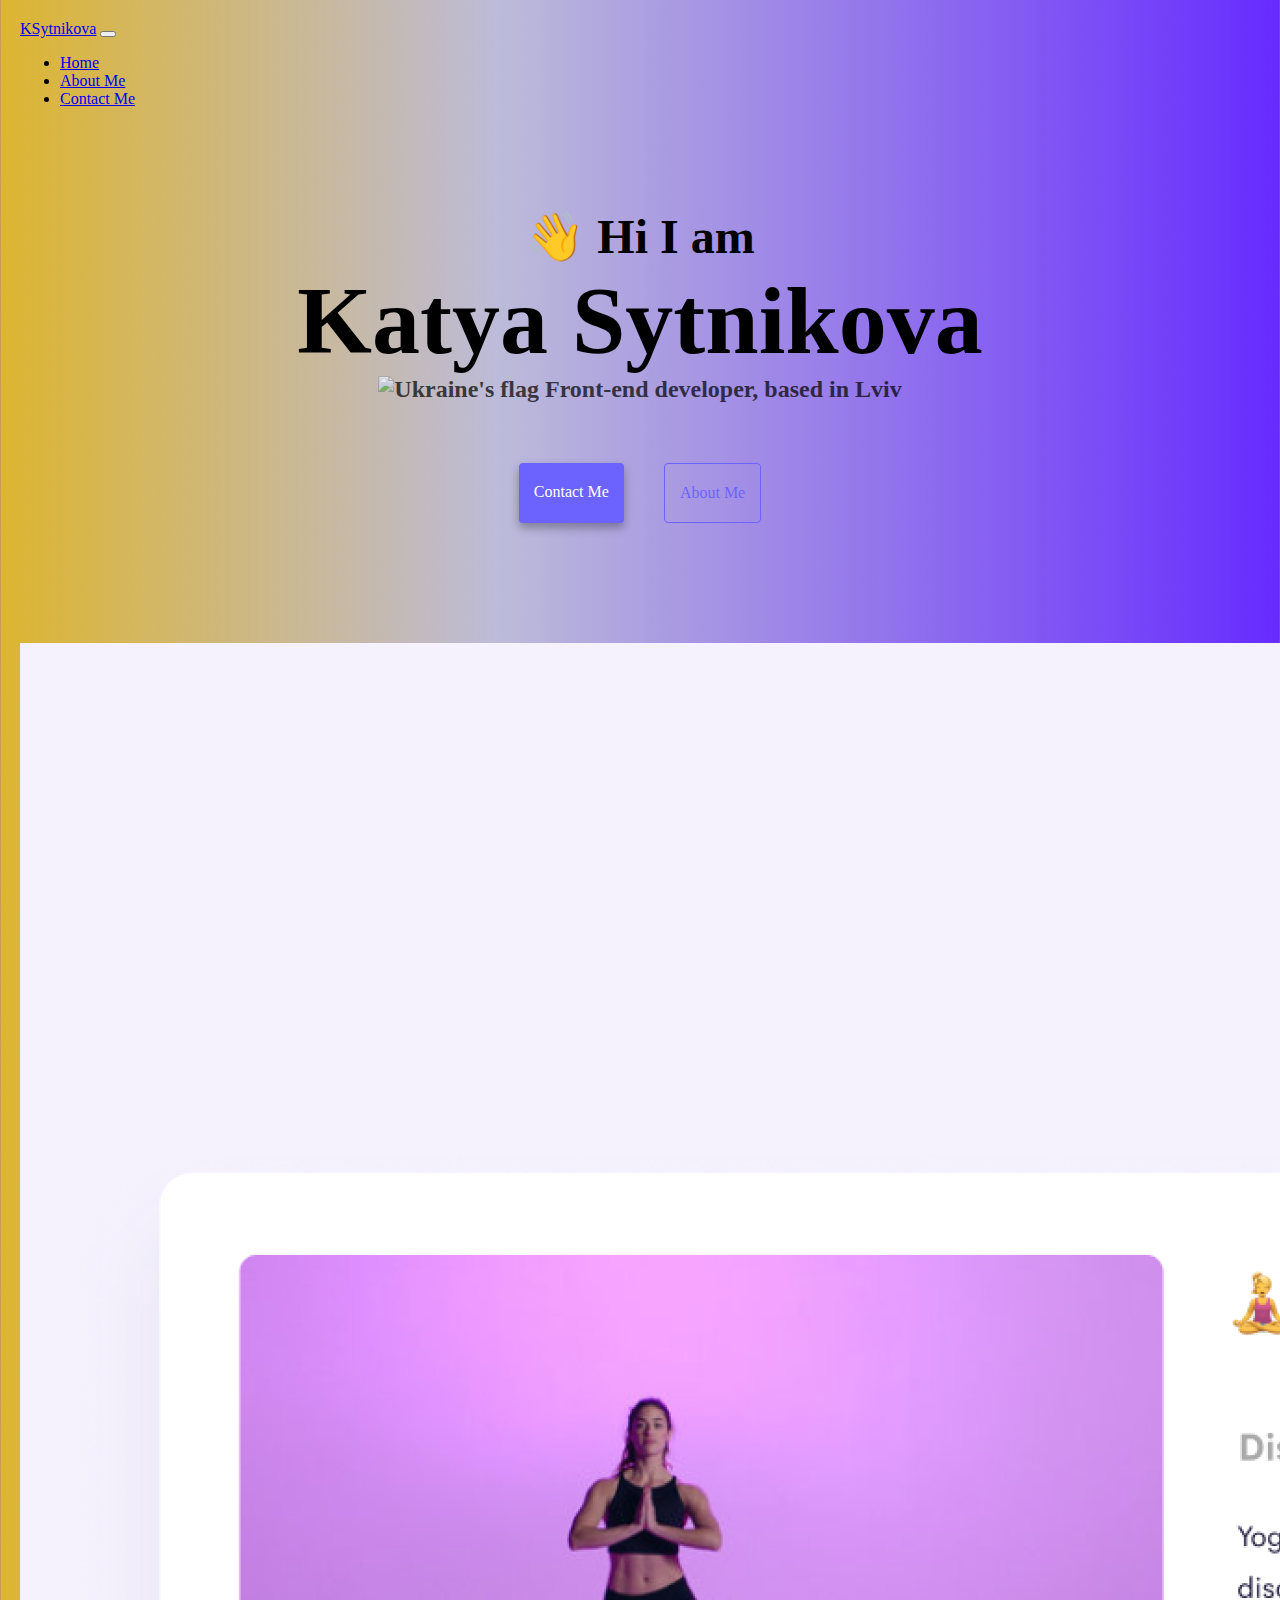
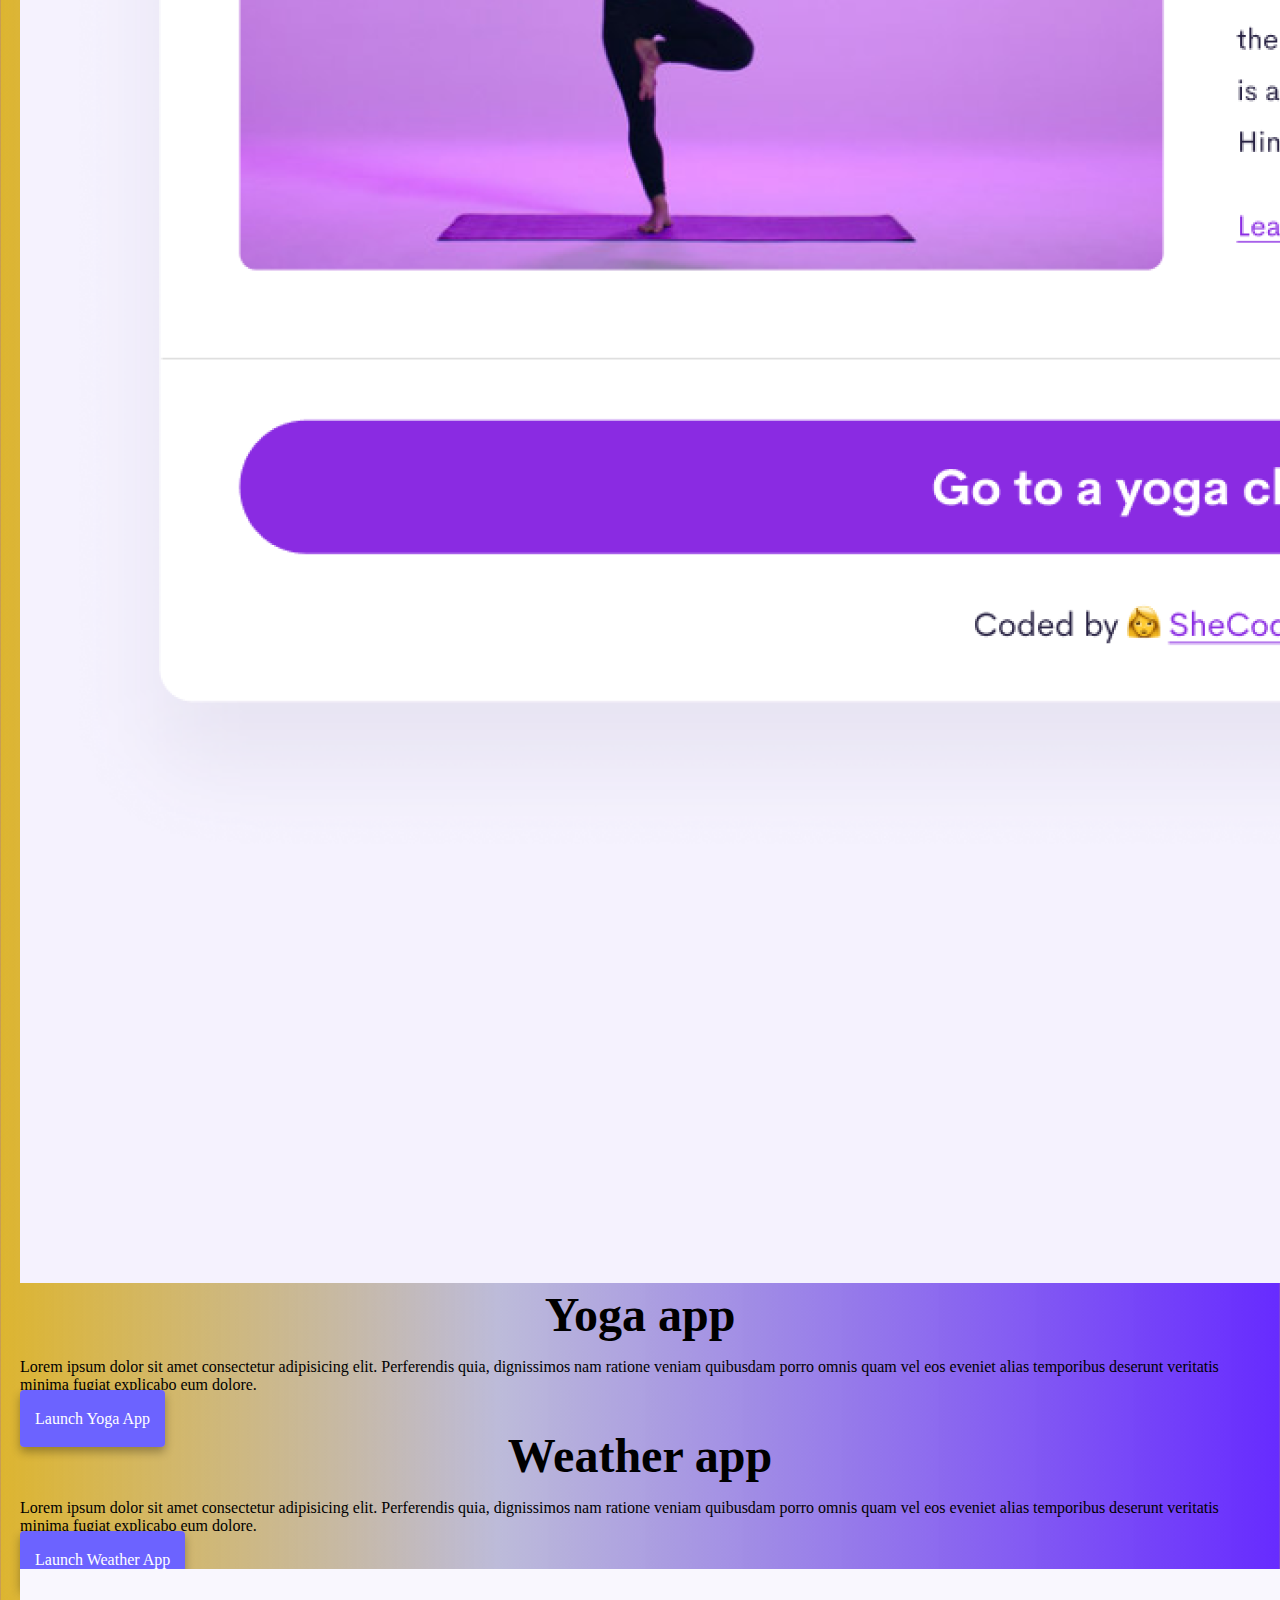
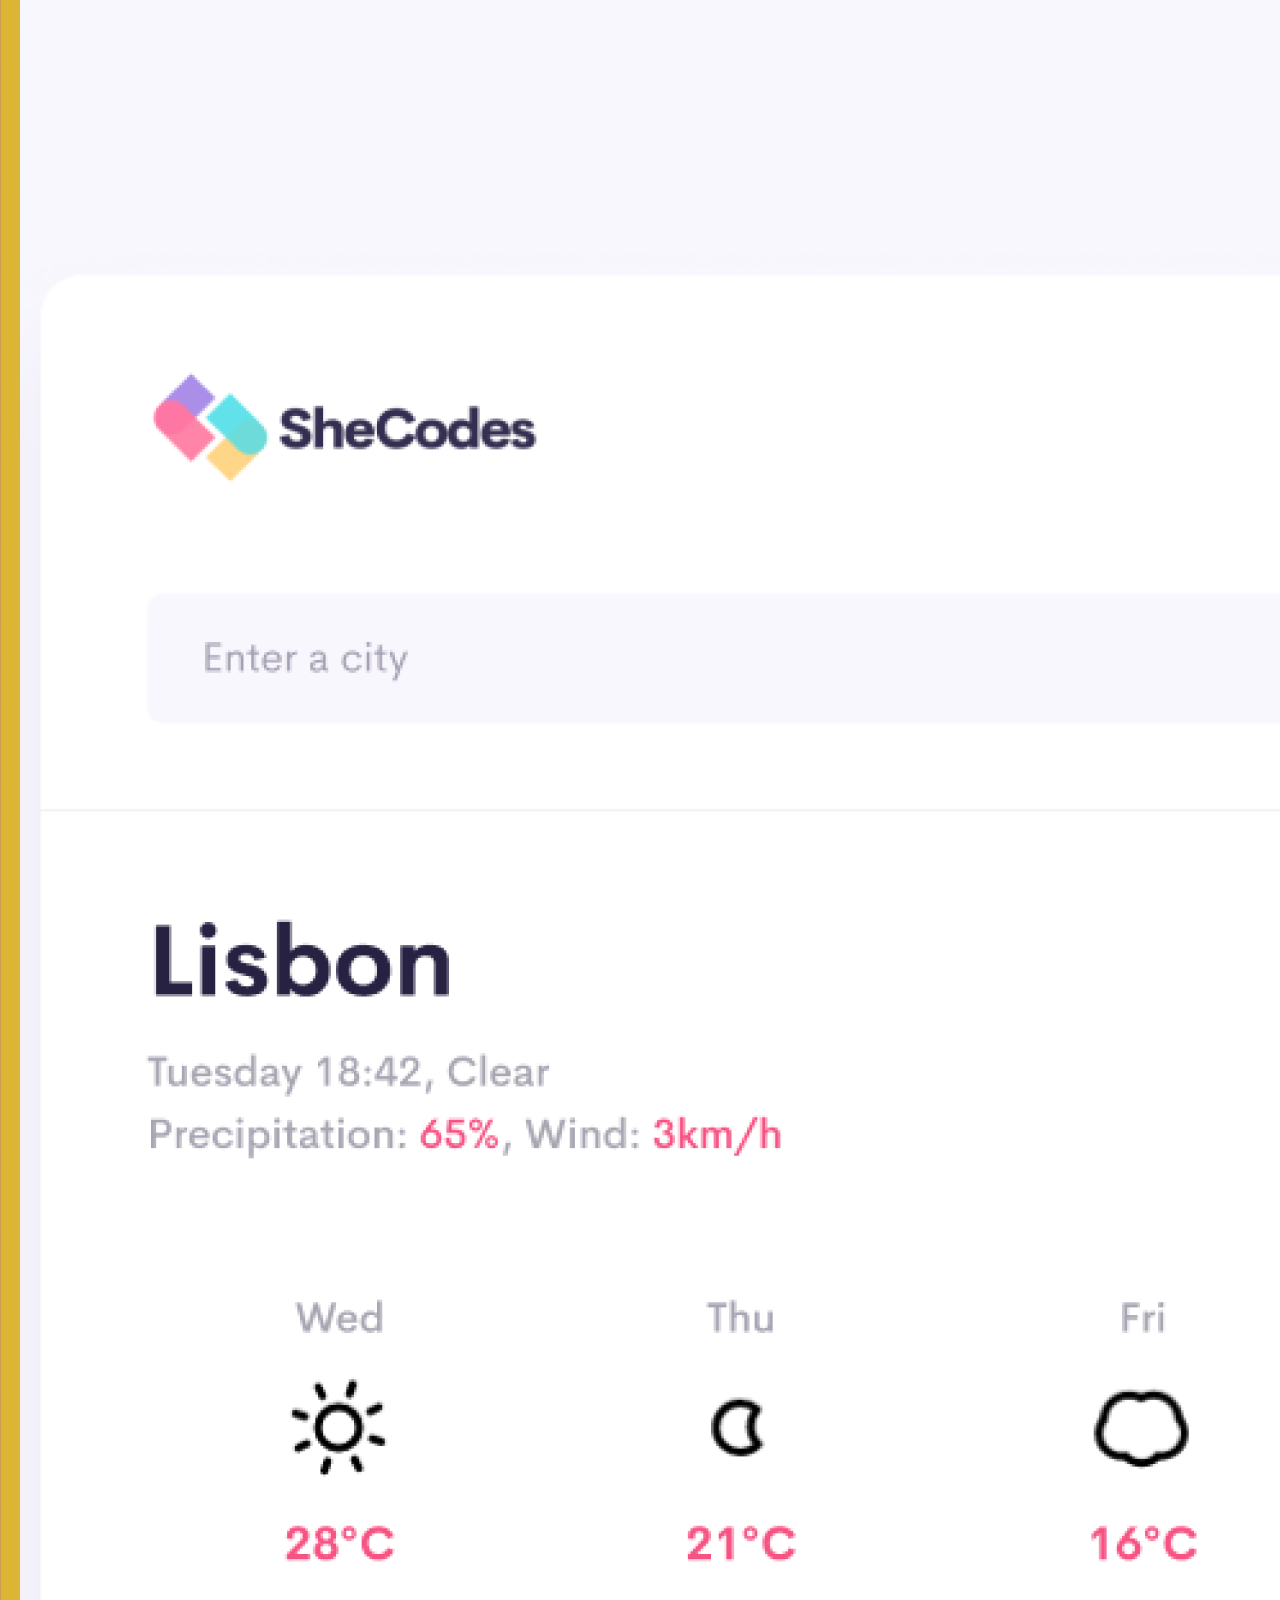
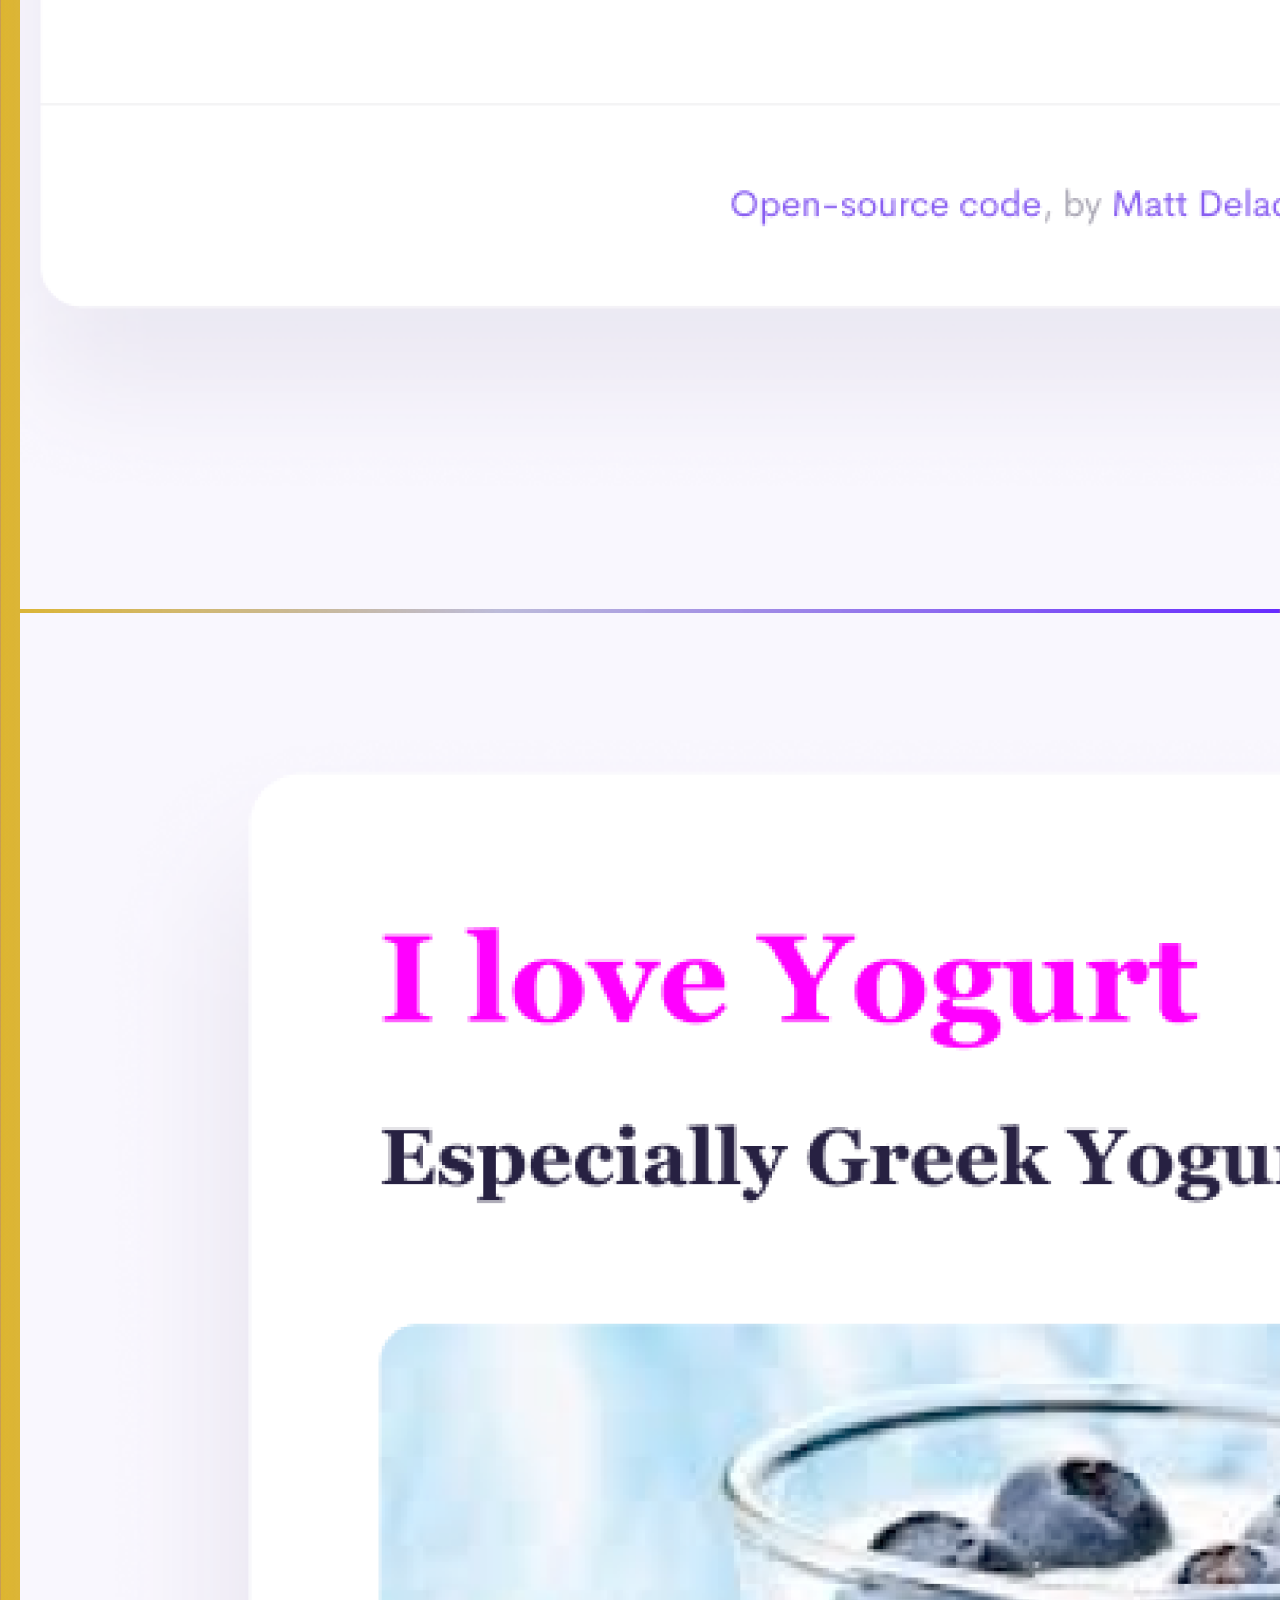
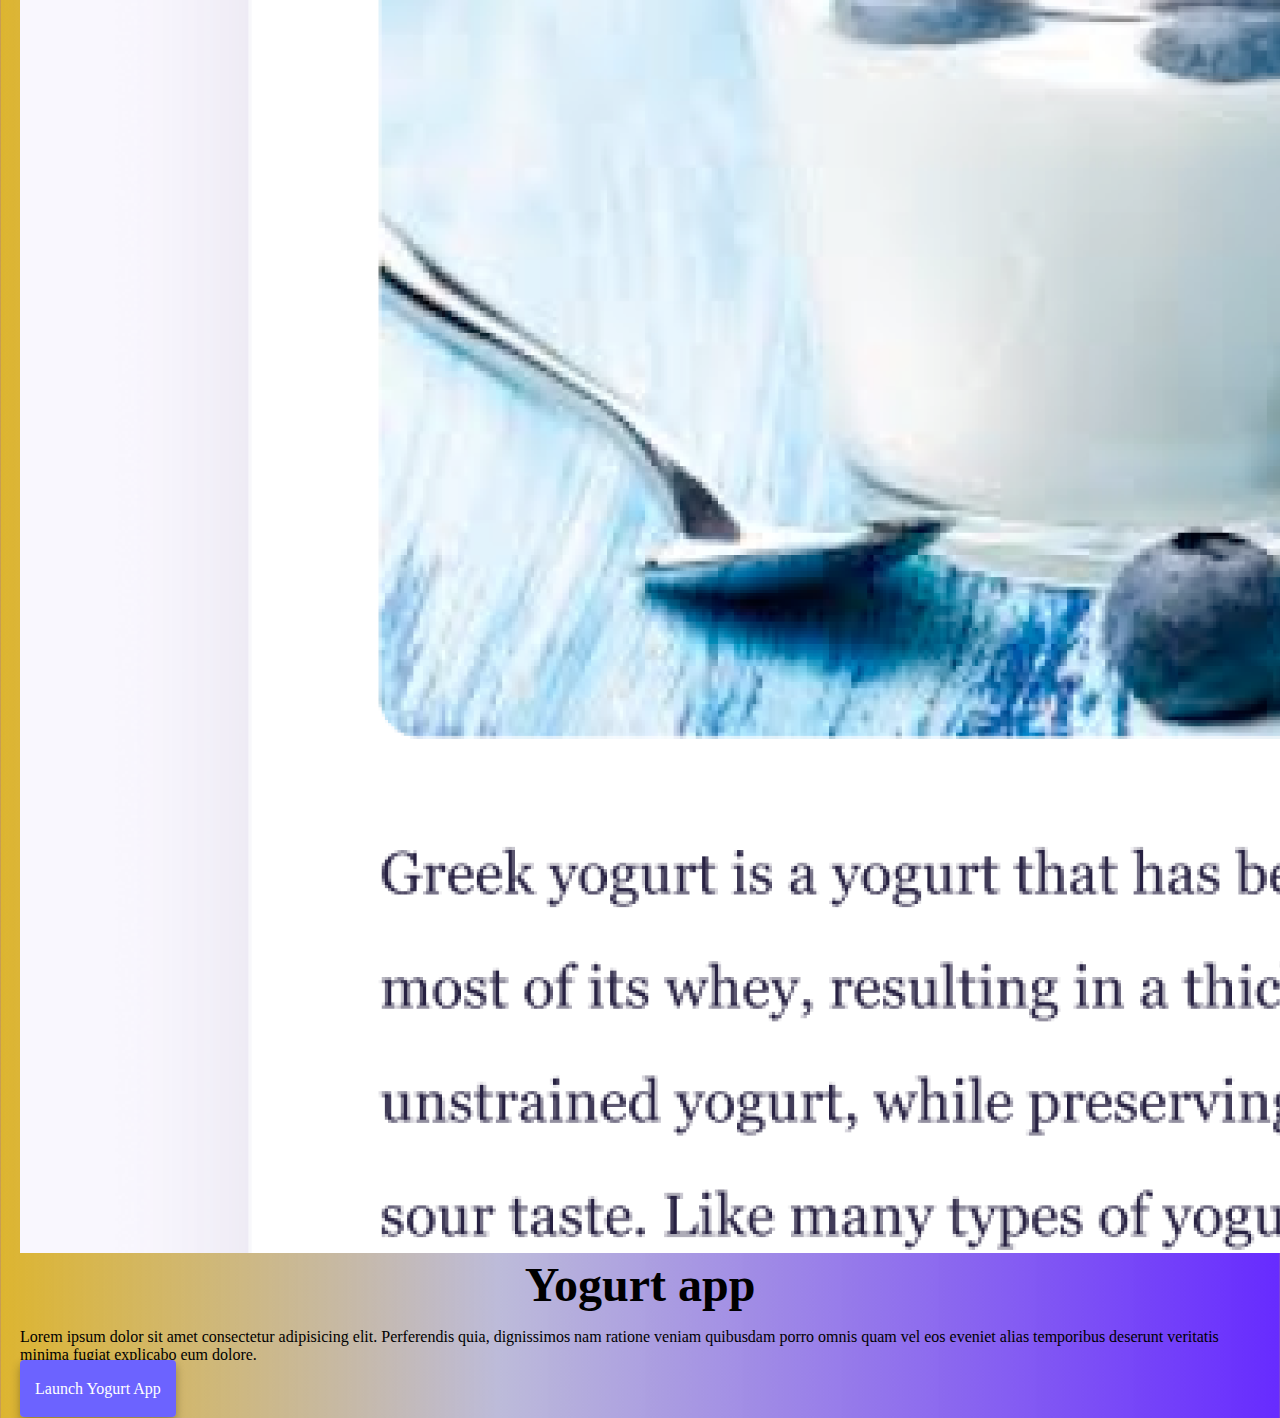
==== index.html @ 64fd53c5 "Initial commit" ====
<!DOCTYPE html>
<html lang="en">
  <head>
    <meta charset="UTF-8" />
    <meta http-equiv="X-UA-Compatible" content="IE=edge" />
    <meta name="viewport" content="width=device-width, initial-scale=1.0" />
    <title>Kateryna Sytnikova</title>
    <link
      href="https://cdn.jsdelivr.net/npm/bootstrap@5.3.0-alpha1/dist/css/bootstrap.min.css"
      rel="stylesheet"
      integrity="sha384-GLhlTQ8iRABdZLl6O3oVMWSktQOp6b7In1Zl3/Jr59b6EGGoI1aFkw7cmDA6j6gD"
      crossorigin="anonymous"
    />
    <link rel="stylesheet" href="style.css" />
  </head>
  <body>
    <nav
      class="navbar navbar-expand-lg fixed-top navbar-light bg-light bg-opacity-25 shadow fs-4"
    >
      <div class="container-fluid">
        <a class="navbar-brand" href="#">KSytnikova</a>
        <button
          class="navbar-toggler"
          type="button"
          data-bs-toggle="collapse"
          data-bs-target="#navbarSupportedContent"
          aria-controls="navbarSupportedContent"
          aria-expanded="false"
          aria-label="Toggle navigation"
        >
          <span class="navbar-toggler-icon"></span>
        </button>
        <div class="collapse navbar-collapse" id="navbarSupportedContent">
          <ul class="navbar-nav me-auto mb-2 mb-lg-0">
            <li class="nav-item">
              <a class="nav-link active" aria-current="page" href="index.html"
                >Home</a
              >
            </li>
            <li class="nav-item">
              <a class="nav-link" href="about.html">About Me</a>
            </li>
            <li class="nav-item">
              <a class="nav-link" href="about.html#contact">Contact Me</a>
            </li>
          </ul>
        </div>
      </div>
    </nav>
    <main class="main-page">
      <div class="header">
        <h2>👋 Hi I am</h2>
        <h1>Katya Sytnikova</h1>
        <h3>
          <img
            src="https://em-content.zobj.net/thumbs/120/facebook/327/flag-ukraine_1f1fa-1f1e6.png"
            alt="Ukraine's flag"
            width="20"
            height="20"
          />
          Front-end developer, based in Lviv
        </h3>
        <div class="navigation-links">
          <a href="about.html#contact" class="contact-link">Contact me</a>
          <a href="about.html" class="about-link">About me</a>
        </div>
      </div>
      <div class="container">
        <div class="row">
          <div class="col-md-6">
            <img src="images/yoga.png" class="img-fluid rounded" />
          </div>
          <div class="col-md-6">
            <h2 class="mb-3">Yoga app</h2>
            <p>
              Lorem ipsum dolor sit amet consectetur adipisicing elit.
              Perferendis quia, dignissimos nam ratione veniam quibusdam porro
              omnis quam vel eos eveniet alias temporibus deserunt veritatis
              minima fugiat explicabo eum dolore.
            </p>
            <div class="mt-5">
              <a href="#" class="primary-link">Launch Yoga App</a>
            </div>
          </div>
        </div>
        <div class="row mt-5">
          <div class="col-md-6">
            <h2 class="mb-3">Weather app</h2>
            <p>
              Lorem ipsum dolor sit amet consectetur adipisicing elit.
              Perferendis quia, dignissimos nam ratione veniam quibusdam porro
              omnis quam vel eos eveniet alias temporibus deserunt veritatis
              minima fugiat explicabo eum dolore.
            </p>
            <div class="mb-5 mt-5">
              <a href="#" class="primary-link">Launch Weather App</a>
            </div>
          </div>
          <div class="col-md-6">
            <img src="images/weather.png" class="img-fluid rounded" />
          </div>
        </div>
        <div class="row mt-5">
          <div class="col-md-6">
            <img src="images/yogurt.png" class="img-fluid rounded" />
          </div>
          <div class="col-md-6">
            <h2 class="mb-3">Yogurt app</h2>
            <p>
              Lorem ipsum dolor sit amet consectetur adipisicing elit.
              Perferendis quia, dignissimos nam ratione veniam quibusdam porro
              omnis quam vel eos eveniet alias temporibus deserunt veritatis
              minima fugiat explicabo eum dolore.
            </p>
            <div class="mt-5">
              <a href="#" class="primary-link">Launch Yogurt App</a>
            </div>
          </div>
        </div>
      </div>
    </main>
    <script
      src="https://cdn.jsdelivr.net/npm/bootstrap@5.3.0-alpha1/dist/js/bootstrap.bundle.min.js"
      integrity="sha384-w76AqPfDkMBDXo30jS1Sgez6pr3x5MlQ1ZAGC+nuZB+EYdgRZgiwxhTBTkF7CXvN"
      crossorigin="anonymous"
    ></script>
  </body>
</html>
---- style.css ----
:root {
  --main-gradient: linear-gradient(
    90deg,
    rgba(221, 181, 48, 1) 0%,
    rgba(172, 170, 208, 0.7987570028011204) 39%,
    rgba(72, 0, 255, 0.8295693277310925) 100%
  );
  --primary-color: #6c63ff;
  --secondary-color: #f5f2fe;
  --box-shadow: 0 5px 10px rgba(0, 0, 0, 0.3);
}
body {
  background: var(--main-gradient);
  margin: 20px;
}

.header {
  padding: 40px;
  margin: 60px auto;
  max-width: 800px;
}

.main-about {
  padding: 40px;
  margin: 60px auto;
}

h1,
h2,
h3 {
  text-align: center;
  margin: 0;
}

h1 {
  font-size: 96px;
}

h2 {
  font-size: 48px;
}

h3 {
  font-size: 24px;
  opacity: 0.7;
}

.about-description {
  background: var(--secondary-color);
  padding: 20px;
  border-radius: 4px;
  font-size: 18px;
  line-height: 1.5;
}

.navigation-links {
  display: flex;
  margin-top: 40px;
  justify-content: center;
}

.navigation-links a {
  margin: 20px;
  border-radius: 4px;
  padding: 20px 15px;
  text-decoration: none;
  text-transform: capitalize;
}

#contact {
  margin-top: 80px;
}

.contact-link {
  background: var(--primary-color);
  box-shadow: var(--box-shadow);
  color: white;
}

.about-link {
  color: var(--primary-color);
  border: 1px solid var(--primary-color);
}

.homepage-link {
  color: var(--primary-color);
  text-align: center;
  display: block;
}

.email-link {
  display: flex;
  justify-content: center;
  color: var(--primary-color);
  font-size: 28px;
  text-decoration: none;
}

.email-link:hover {
  text-decoration: underline;
}

.primary-link {
  border-radius: 4px;
  padding: 20px 15px;
  text-decoration: none;
  text-transform: capitalize;
  background: var(--primary-color);
  box-shadow: var(--box-shadow);
  color: white;
}
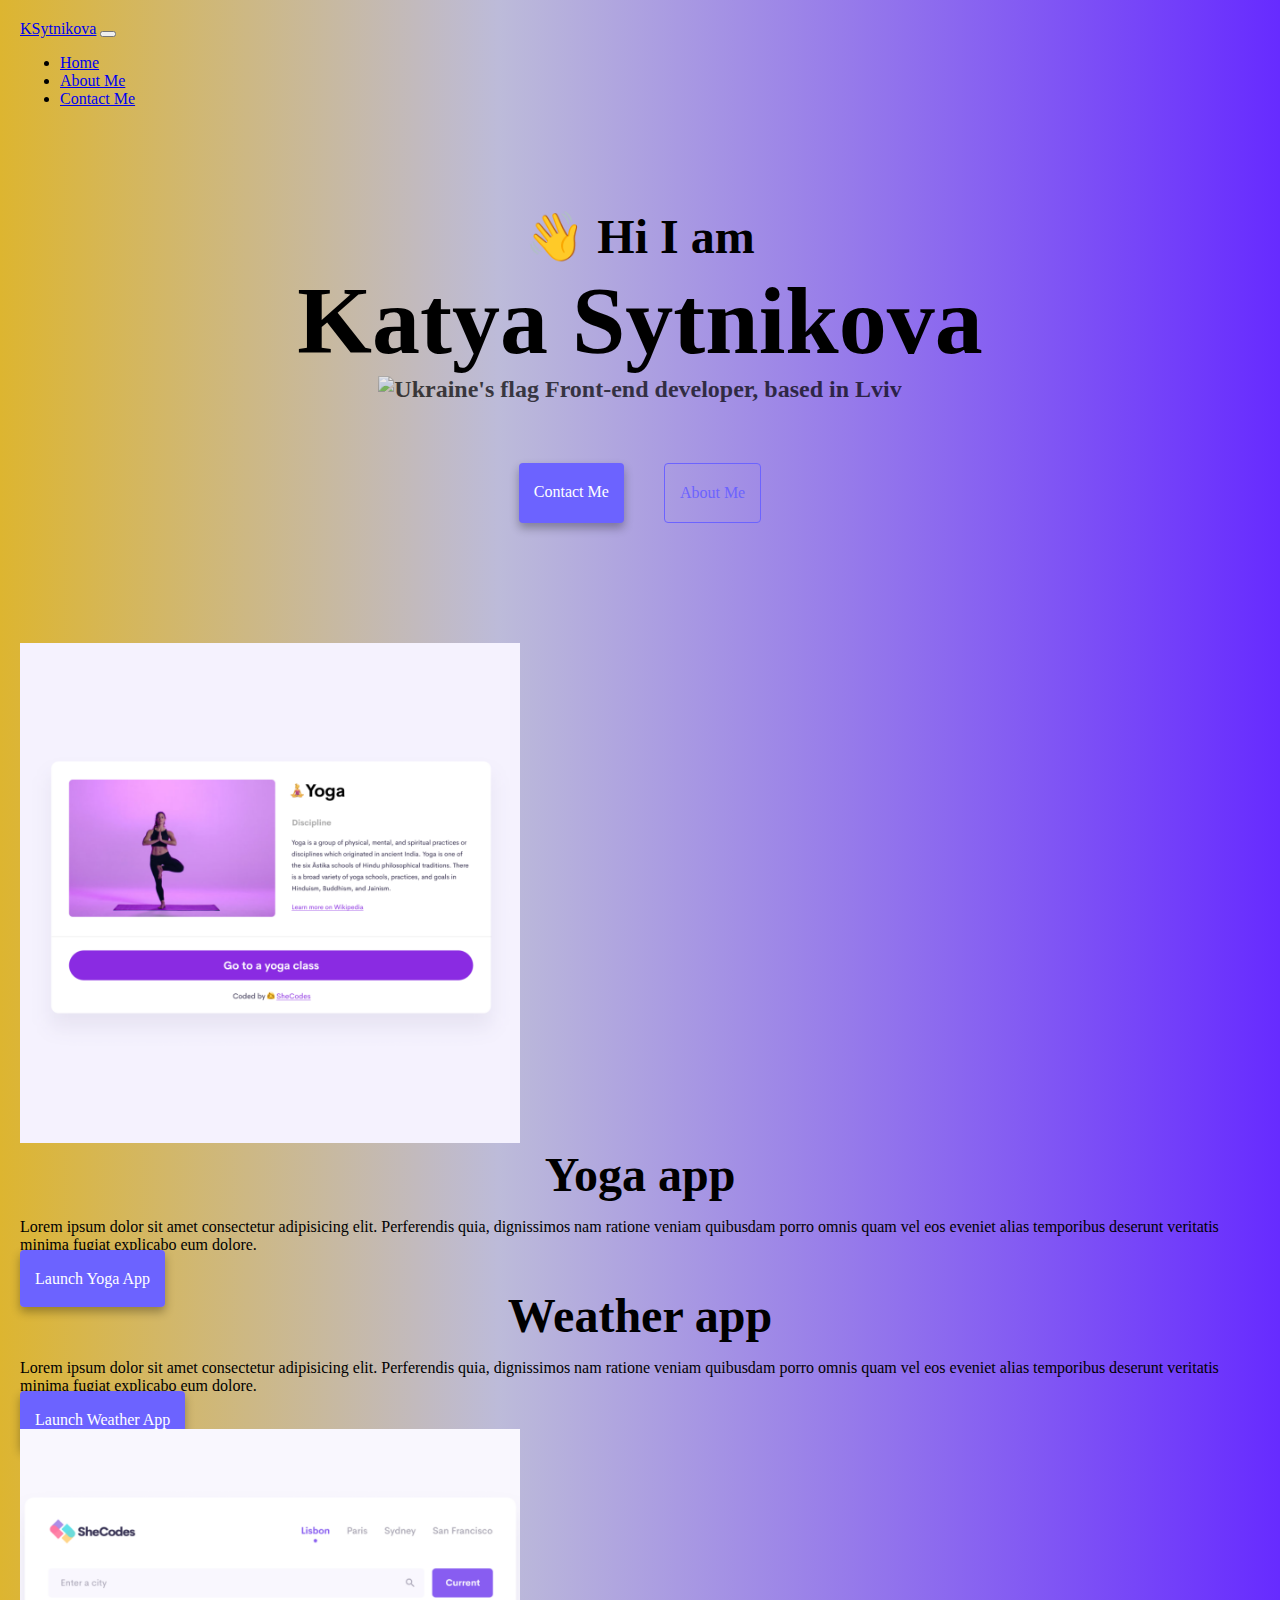
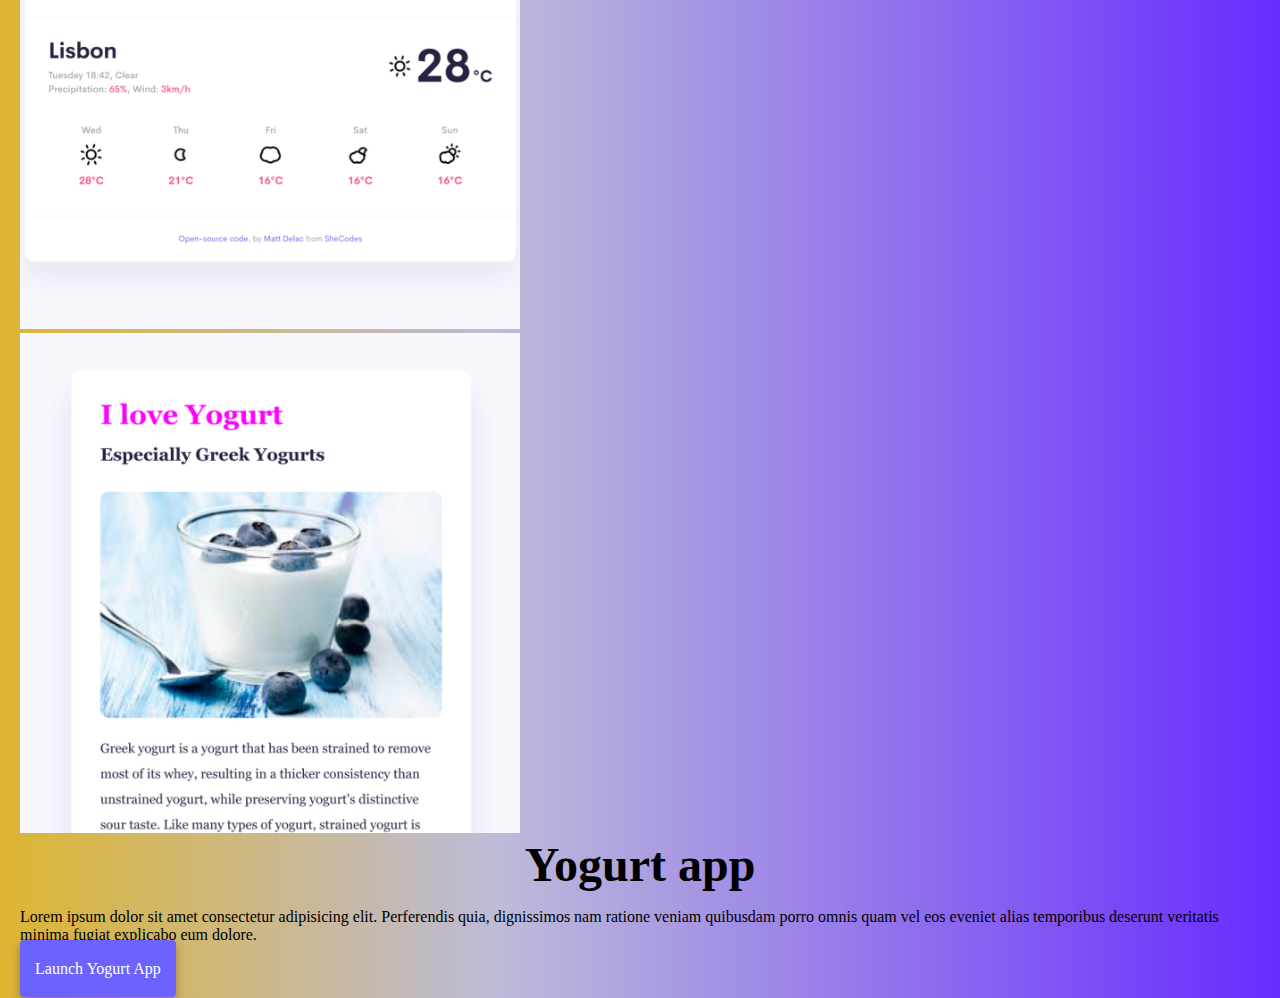
==== commit 946982f9: "Made website SEO friendly" ====
--- a/index.html
+++ b/index.html
@@ -4,7 +4,8 @@
     <meta charset="UTF-8" />
     <meta http-equiv="X-UA-Compatible" content="IE=edge" />
     <meta name="viewport" content="width=device-width, initial-scale=1.0" />
-    <title>Kateryna Sytnikova</title>
+    <title>Katya Sytnikova</title>
+    <meta name="description" content="Front-end developer" />
     <link
       href="https://cdn.jsdelivr.net/npm/bootstrap@5.3.0-alpha1/dist/css/bootstrap.min.css"
       rel="stylesheet"
@@ -15,10 +16,10 @@
   </head>
   <body>
     <nav
-      class="navbar navbar-expand-lg fixed-top navbar-light bg-light bg-opacity-25 shadow fs-4"
+      class="navbar navbar-expand-lg fixed-top navbar-light bg-light bg-opacity-75 shadow fs-4"
     >
       <div class="container-fluid">
-        <a class="navbar-brand" href="#">KSytnikova</a>
+        <a class="navbar-brand" href="index.html" title="Home">KSytnikova</a>
         <button
           class="navbar-toggler"
           type="button"
@@ -33,15 +34,28 @@
         <div class="collapse navbar-collapse" id="navbarSupportedContent">
           <ul class="navbar-nav me-auto mb-2 mb-lg-0">
             <li class="nav-item">
-              <a class="nav-link active" aria-current="page" href="index.html"
-                >Home</a
+              <a
+                class="nav-link active"
+                aria-current="page"
+                href="index.html"
+                title="Home"
               >
+                Home
+              </a>
             </li>
             <li class="nav-item">
-              <a class="nav-link" href="about.html">About Me</a>
+              <a class="nav-link" href="about.html" title="About Me">
+                About Me
+              </a>
             </li>
             <li class="nav-item">
-              <a class="nav-link" href="about.html#contact">Contact Me</a>
+              <a
+                class="nav-link"
+                href="about.html#contact"
+                title="Contact katerinafarina400@gmail.com"
+              >
+                Contact Me
+              </a>
             </li>
           </ul>
         </div>
@@ -68,7 +82,7 @@
       <div class="container">
         <div class="row">
           <div class="col-md-6">
-            <img src="images/yoga.png" class="img-fluid rounded" />
+            <img src="images/yoga.png" class="img-fluid rounded" width="500" />
           </div>
           <div class="col-md-6">
             <h2 class="mb-3">Yoga app</h2>
@@ -97,12 +111,20 @@
             </div>
           </div>
           <div class="col-md-6">
-            <img src="images/weather.png" class="img-fluid rounded" />
+            <img
+              src="images/weather.png"
+              class="img-fluid rounded"
+              width="500"
+            />
           </div>
         </div>
         <div class="row mt-5">
           <div class="col-md-6">
-            <img src="images/yogurt.png" class="img-fluid rounded" />
+            <img
+              src="images/yogurt.png"
+              class="img-fluid rounded"
+              width="500"
+            />
           </div>
           <div class="col-md-6">
             <h2 class="mb-3">Yogurt app</h2>
--- a/style.css
+++ b/style.css
@@ -68,7 +68,7 @@
 }
 
 #contact {
-  margin-top: 80px;
+  margin-top: 40px;
 }
 
 .contact-link {
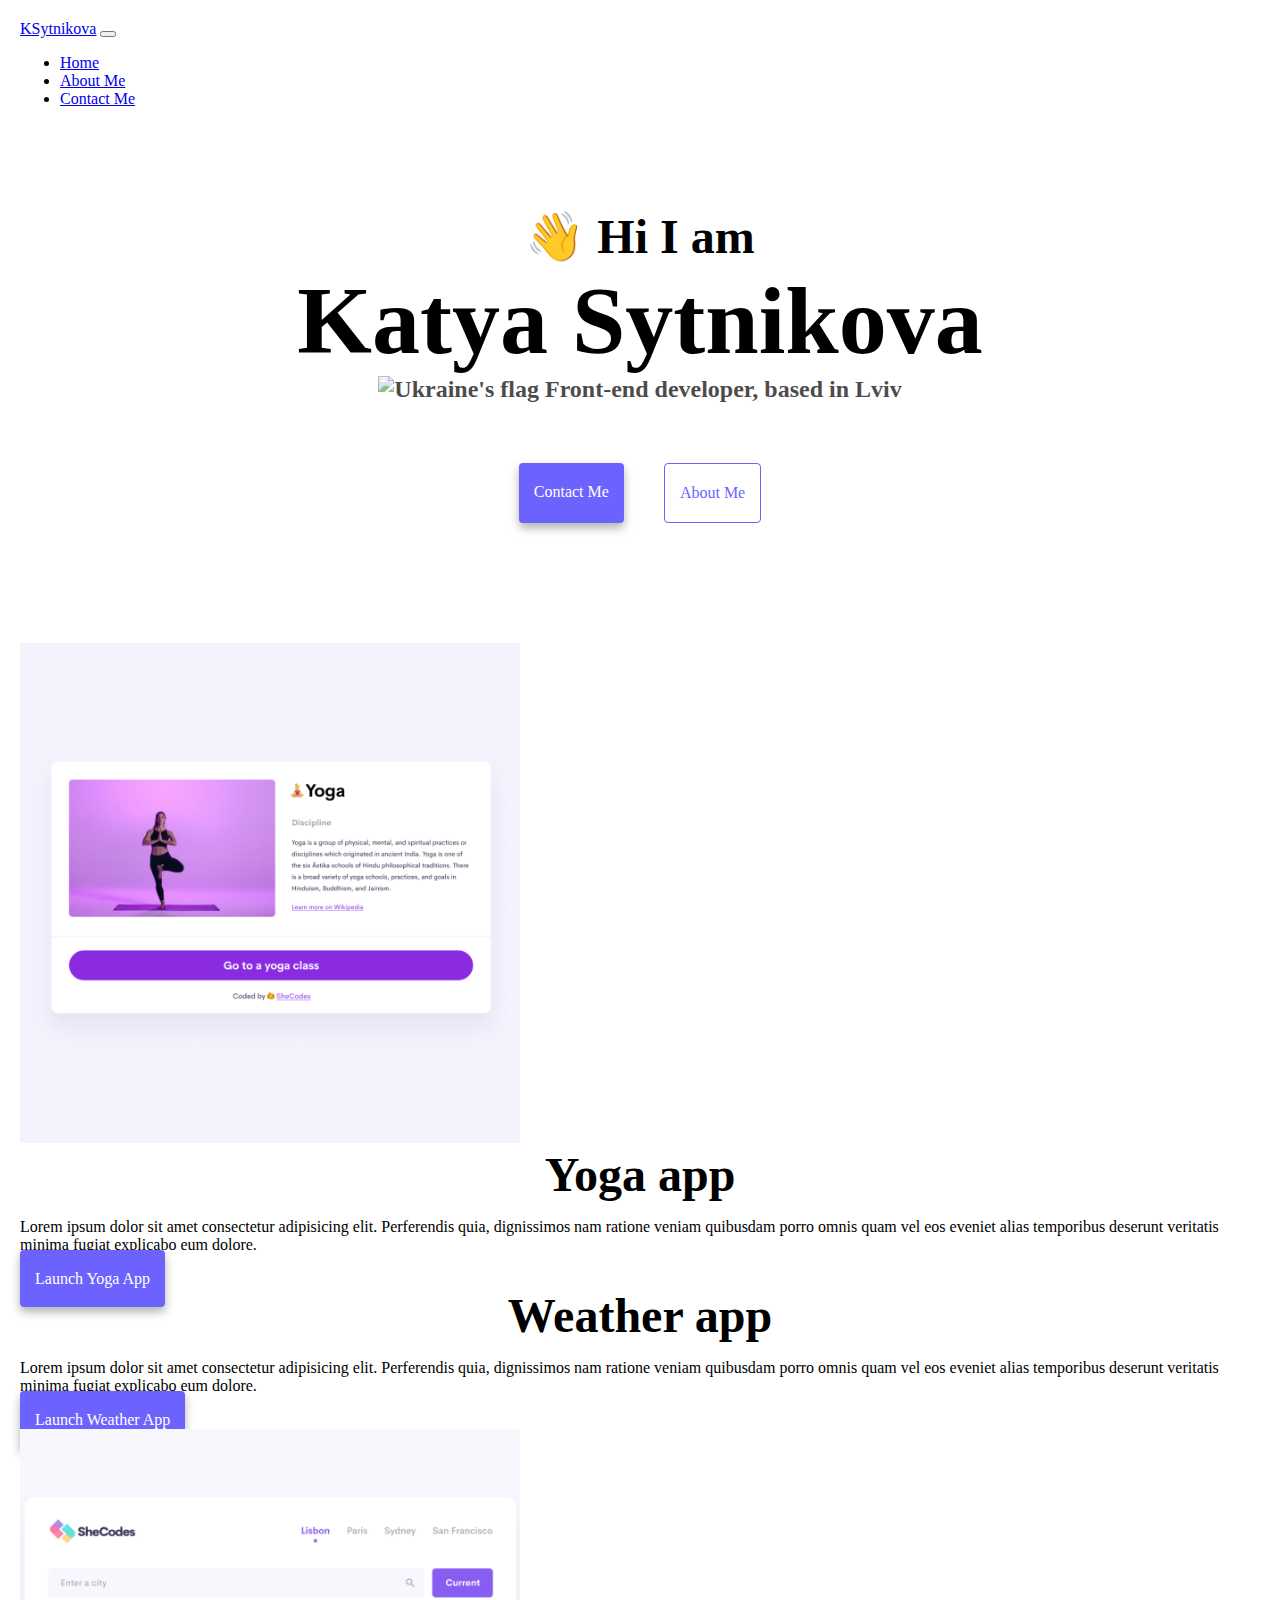
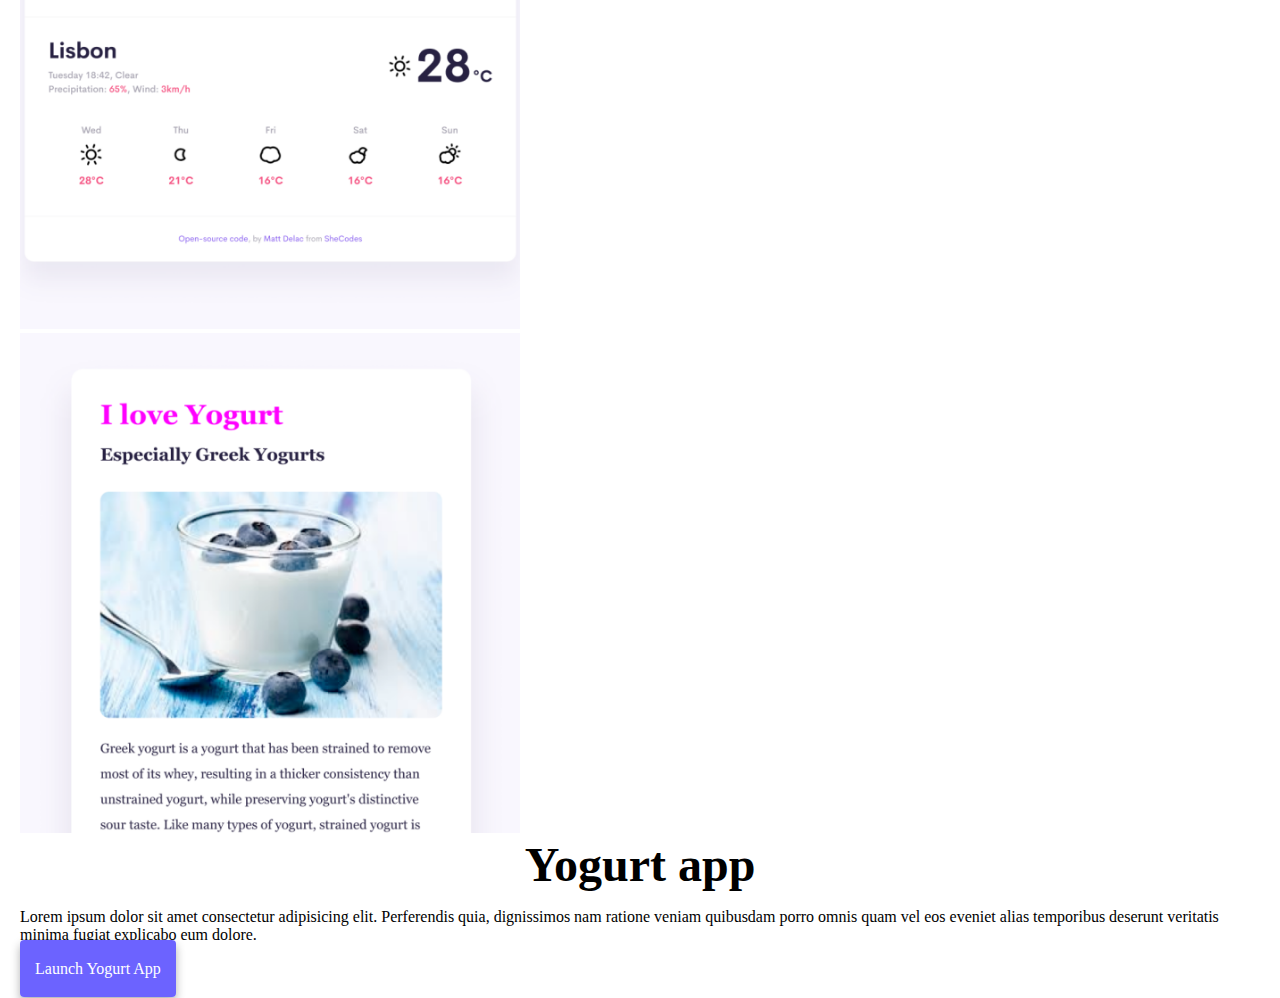
==== commit 804af304: "Added media queries" ====
--- a/index.html
+++ b/index.html
@@ -82,7 +82,11 @@
       <div class="container">
         <div class="row">
           <div class="col-md-6">
-            <img src="images/yoga.png" class="img-fluid rounded" width="500" />
+            <img
+              src="images/yoga.png"
+              class="img-fluid rounded d-none d-sm-block"
+              width="500"
+            />
           </div>
           <div class="col-md-6">
             <h2 class="mb-3">Yoga app</h2>
@@ -92,7 +96,7 @@
               omnis quam vel eos eveniet alias temporibus deserunt veritatis
               minima fugiat explicabo eum dolore.
             </p>
-            <div class="mt-5">
+            <div class="d-grid mt-5 mx-auto d-md-block">
               <a href="#" class="primary-link">Launch Yoga App</a>
             </div>
           </div>
@@ -106,14 +110,14 @@
               omnis quam vel eos eveniet alias temporibus deserunt veritatis
               minima fugiat explicabo eum dolore.
             </p>
-            <div class="mb-5 mt-5">
+            <div class="d-grid mb-5 mt-5 mx-auto d-md-block">
               <a href="#" class="primary-link">Launch Weather App</a>
             </div>
           </div>
           <div class="col-md-6">
             <img
               src="images/weather.png"
-              class="img-fluid rounded"
+              class="img-fluid rounded d-none d-sm-block"
               width="500"
             />
           </div>
@@ -122,7 +126,7 @@
           <div class="col-md-6">
             <img
               src="images/yogurt.png"
-              class="img-fluid rounded"
+              class="img-fluid rounded d-none d-sm-block"
               width="500"
             />
           </div>
@@ -134,7 +138,7 @@
               omnis quam vel eos eveniet alias temporibus deserunt veritatis
               minima fugiat explicabo eum dolore.
             </p>
-            <div class="mt-5">
+            <div class="d-grid mt-5 mx-auto d-md-block">
               <a href="#" class="primary-link">Launch Yogurt App</a>
             </div>
           </div>
--- a/style.css
+++ b/style.css
@@ -1,16 +1,29 @@
+@media (min-width: 992px) { 
+  h1 {
+    font-size: 96px;
+  }
+  
+  h2 {
+    font-size: 48px;
+  }
+ }
+
+ @media (max-width: 576px) {
+  a {
+    text-align: center;
+  }
+
+  p {
+    text-align: center;
+  }
+ }
+
 :root {
-  --main-gradient: linear-gradient(
-    90deg,
-    rgba(221, 181, 48, 1) 0%,
-    rgba(172, 170, 208, 0.7987570028011204) 39%,
-    rgba(72, 0, 255, 0.8295693277310925) 100%
-  );
   --primary-color: #6c63ff;
   --secondary-color: #f5f2fe;
   --box-shadow: 0 5px 10px rgba(0, 0, 0, 0.3);
 }
 body {
-  background: var(--main-gradient);
   margin: 20px;
 }
 
@@ -32,13 +45,7 @@
   margin: 0;
 }
 
-h1 {
-  font-size: 96px;
-}
 
-h2 {
-  font-size: 48px;
-}
 
 h3 {
   font-size: 24px;
